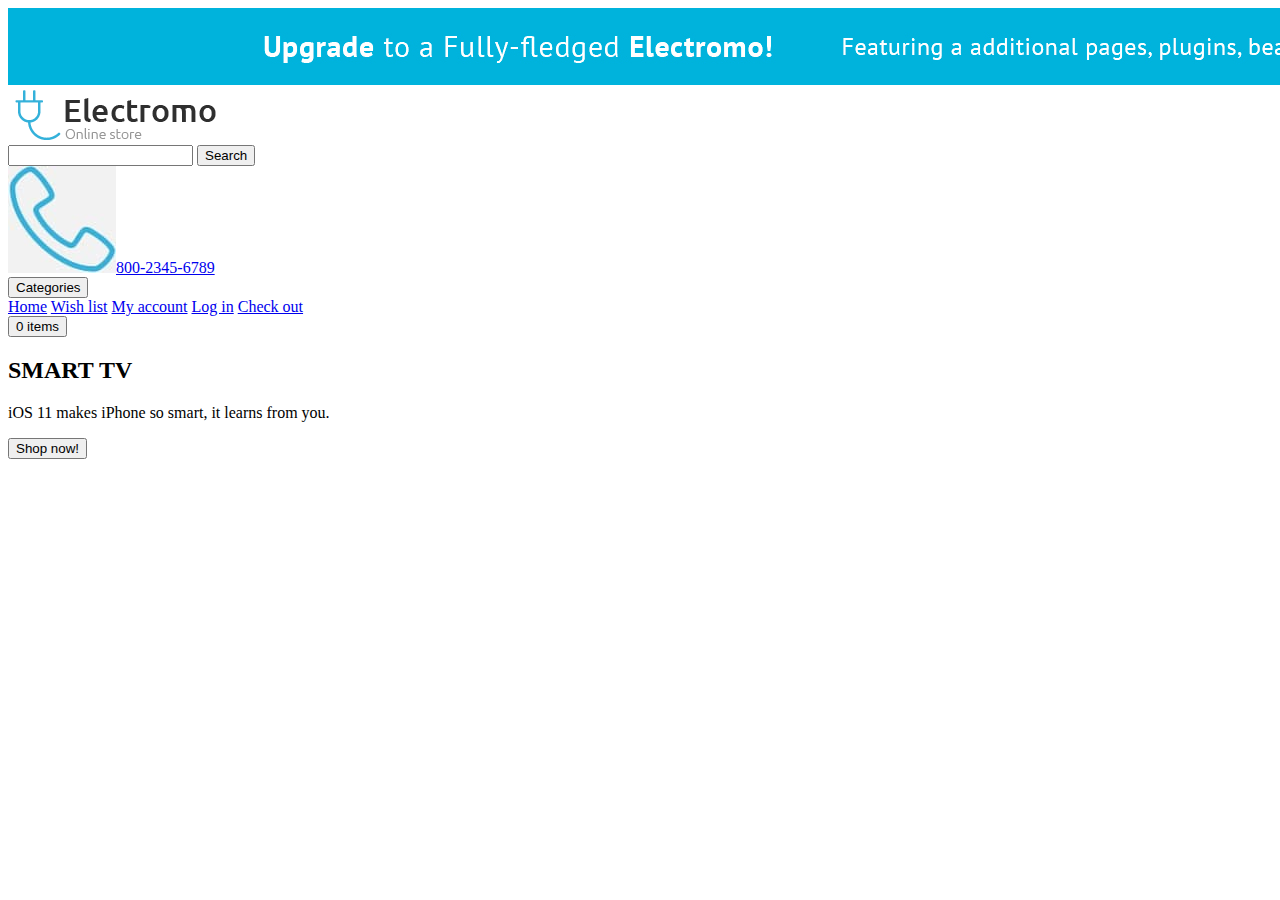
==== HW7/index.html @ c91f85cf "add index and css 1/3 done" ====
<!DOCTYPE html>
<html lang="en">
  <head>
    <meta charset="UTF-8" />
    <meta name="viewport" content="width=device-width, initial-scale=1.0" />
    <meta http-equiv="X-UA-Compatible" content="ie=edge" />
    <title>Document</title>
</head>
<body>
  <header>
    <div class="top">
      <div class="wrapper">
        <a href=""><img src="img/Electromo.jpg" alt="" /></a>
      </div>
    </div>
    <div class="bottom">
      <div class="wrapper">
        <div class="top-container">
          <img class="logo" src="img/logo1.png" alt="" />
          <div class="search">
            <input type="text" />
            <button>Search</button>
          </div>
          <a class="phone-link" href="tel:800-2345-6789"
            ><img src="img/tube.jpg" alt="" />800-2345-6789
          </a>
        </div>
        <nav>
          <button class="categories">Categories</button>
          <div class="nav-links">
            <a href="#">Home</a>
            <a href="#">Wish list</a>
            <a href="#">My account</a>
            <a href="#">Log in</a>
            <a href="#">Check out</a>
          </div>
          <button class="buy">0 items</button>
        </nav>
      </div>
    </div>
  </header>
  <main>
    <div class="wrapper">
      <div class="main-img">
        <div class="main-text">
          <h2>SMART <span>TV</span></h2>
          <p>iOS 11 makes iPhone so smart, it learns from you.</p>
          <button class="shop">Shop now!</button>
        </div>
        <img src="/img/Smart_tv.png" alt="" />
      </div>
    </div>
    <div class="add-img"></div>
  </main>
</body>
</html>
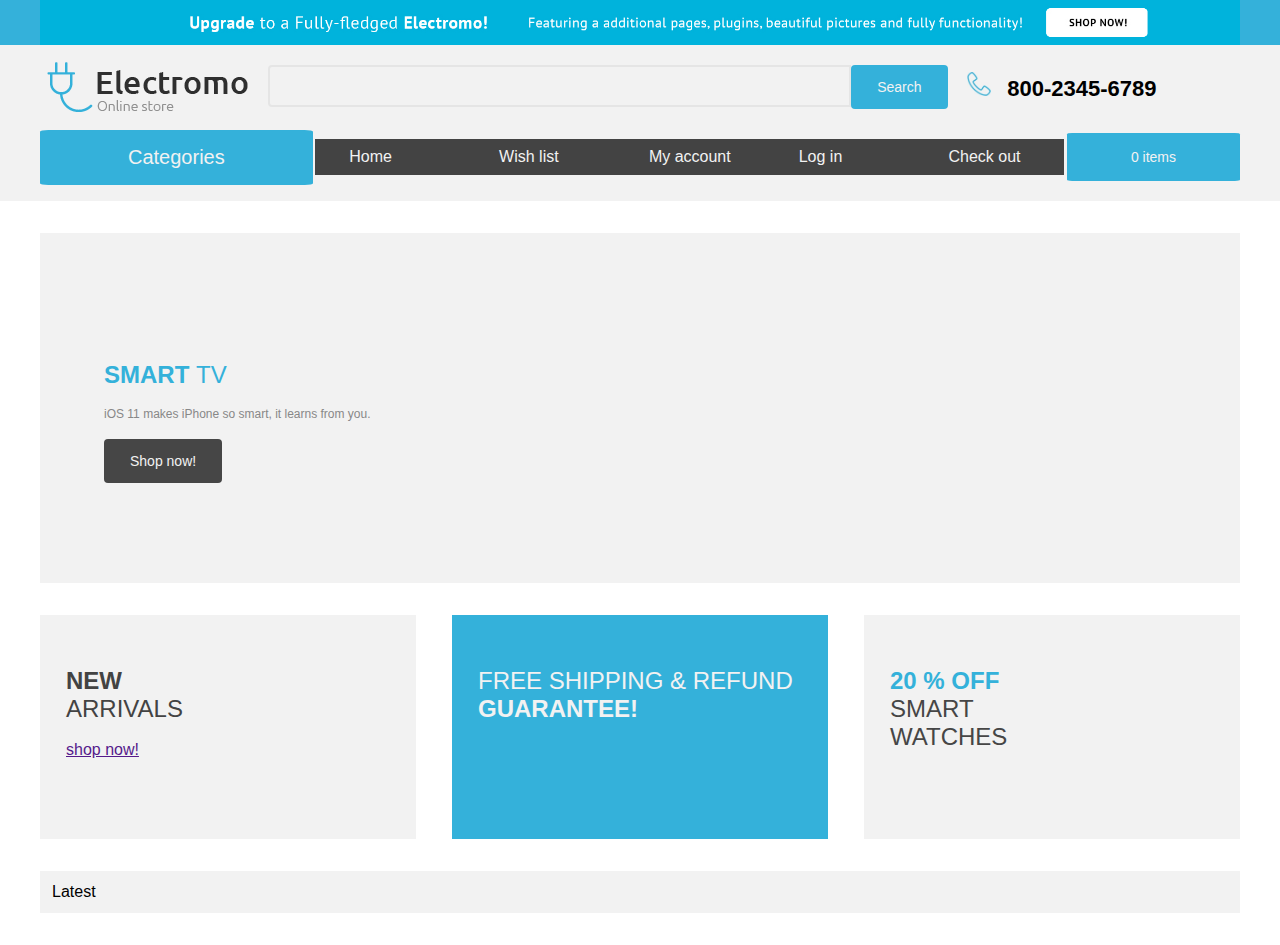
==== commit 264027bb: "add imgs, new banners, 50% ready" ====
--- a/HW7/index.html
+++ b/HW7/index.html
@@ -5,6 +5,7 @@
     <meta name="viewport" content="width=device-width, initial-scale=1.0" />
     <meta http-equiv="X-UA-Compatible" content="ie=edge" />
     <title>Document</title>
+    <link rel="stylesheet" href="style.css">
 </head>
 <body>
   <header>
@@ -41,6 +42,7 @@
   </header>
   <main>
     <div class="wrapper">
+      <div class="separ"></div>
       <div class="main-img">
         <div class="main-text">
           <h2>SMART <span>TV</span></h2>
@@ -49,8 +51,39 @@
         </div>
         <img src="/img/Smart_tv.png" alt="" />
       </div>
+      <div class="separ"></div>
+      <div class="add-img">
+        <div class="banner1">
+          <h2>NEW <br><span>ARRIVALS </span>
+            </h2>
+            <a href="">shop now!</a>
+            <img src="/img/smart_watch.png" alt="">
+
+        </div>
+        <div class="banner2">
+          <h2><span>FREE SHIPPING & REFUND</span>
+          GUARANTEE!</h2>
+        </div>
+        <div class="banner3">
+          <h2>20 % OFF <br> <span class="smart-watches">SMART <br> WATCHES</span></h2>
+            <img src="/img/smart_watch.png" alt="">
+        </div>
+     </div>
+     <div class="separ"></div>
+     <div class="latest">Latest</div>
+     <div class="separ"></div>
+     <div class="products">
+       <div class="banner4">
+
+       </div>
+       <div class="banner5">
+
+       </div>
+       <div class="banner6">
+         
+       </div>
+     </div>
     </div>
-    <div class="add-img"></div>
   </main>
 </body>
 </html>
--- a/HW7/style.css
+++ b/HW7/style.css
@@ -0,0 +1,201 @@
+      * {
+        font: 1em Ubuntu, sans-serif;
+        padding: 0;
+        margin: 0;
+        box-sizing: border-box;
+      }
+
+      .wrapper {
+        max-width: 1200px;
+        margin: 0 auto;
+      }
+
+      .top {
+        background-color: #34b1da;
+      }
+
+      .top img {
+        width: 100%;
+        display: block;
+      }
+
+      .bottom {
+        background-color: #f2f2f2;
+        padding-top: 16px;
+      }
+
+      .top-container {
+        display: flex;
+        justify-content: space-between;
+        align-items: center;
+      }
+
+      .search input {
+        padding: 10px 186px;
+        background-color: #f2f2f2;
+        border: 1px solid #e5e5e5;
+        border-width: 2px;
+        border-radius: 4px 0 0 4px;
+      }
+
+      .search button {
+        padding: 14px;
+        font-size: 14px;
+        color: #f2f2f2;
+        background-color: #34b1da;
+        border: none;
+        padding: 14px 26px;
+        border-radius: 4px;
+        float: right;
+      }
+
+      .phone-link {
+        outline: none;
+        text-decoration: none;
+        color: black;
+        font-size: 22px;
+        font-weight: bold;
+        float: right;
+      }
+
+      .phone-link img {
+        width: 9%;
+        margin-right: 16px;
+      }
+
+      nav {
+        display: flex;
+        justify-content: space-between;
+        align-items: center;
+      }
+
+      .categories {
+        font-size: 20px;
+        color: #f2f2f2;
+        background-color: #34b1da;
+        border: none;
+        padding: 16px 88px;
+        border-radius: 3%;
+        text-align: left;
+      }
+
+      .nav-links {
+        display: grid;
+        grid-template-columns: 1fr 1fr 1fr 1fr 1fr;
+        border-radius: 3%;
+        padding: 26px 0px;
+      }
+
+      .nav-links a {
+        outline: none;
+        text-decoration: none;
+        color: #f2f2f2;
+        background-color: #434343;
+        padding: 9px 34px;
+      }
+
+      .buy {
+        font-size: 14px;
+        color: #f2f2f2;
+        background-color: #34b1da;
+        border: none;
+        padding: 16px 64px;
+        border-radius: 3%;
+      }
+
+      .separ {
+        background-color: white;
+        padding: 16px;
+      }
+
+      .main-img {
+        background-color: #f2f2f2;
+        padding-bottom: 100px;
+      }
+
+      .main-text {
+          padding-top: 128px;;
+          padding-left: 64px;
+      }
+
+      h2 {
+        font-size: 24px;
+        color: #34b1da;
+        font-weight: bold;
+        margin-bottom: 18px;
+      }
+
+      p {
+        font-size: 12px;
+        color: #888888;
+        margin-bottom: 18px;
+      }
+
+      .shop {
+        padding: 14px;
+        font-size: 14px;
+        color: #f2f2f2;
+        background-color: #464646;
+        border: none;
+        padding: 14px 26px;
+        border-radius: 4px;
+        cursor: pointer;
+        transition: all ease 0.35s;
+      }
+
+      .shop:hover {
+        padding: 14px;
+        font-size: 14px;
+        color: #f2f2f2;
+        background-color: #34b1da;
+        border: none;
+        padding: 14px 26px;
+        border-radius: 4px;
+        transition: all ease 0.35s;
+        cursor: pointer;
+      }
+
+      .main-img img {
+        width: 45%;
+        float: right;
+        margin-top: -60px;
+      }
+
+      .add-img {
+        display: grid;
+        grid-template-columns: 376px 376px 376px;
+        justify-content: space-between;
+      }
+
+      .banner1 {
+          background-color: #f2f2f2;
+          padding: 52px 26px;
+      }
+      
+      .banner1 h2 {
+          color: #434343;
+      }
+
+      .banner2 {
+        background-color: #34b1da;
+        padding: 52px 26px;
+     }
+
+     .banner2 h2 {
+         color: #f2f2f2;
+         font-weight: bold;
+     }
+    
+     .banner3 {
+        background-color: #f2f2f2;
+        padding: 52px 26px;
+     }
+
+     .smart-watches {
+         color: #464646;
+     }
+
+     .latest {
+        background-color: #f2f2f2;
+        padding: 12px;
+     }
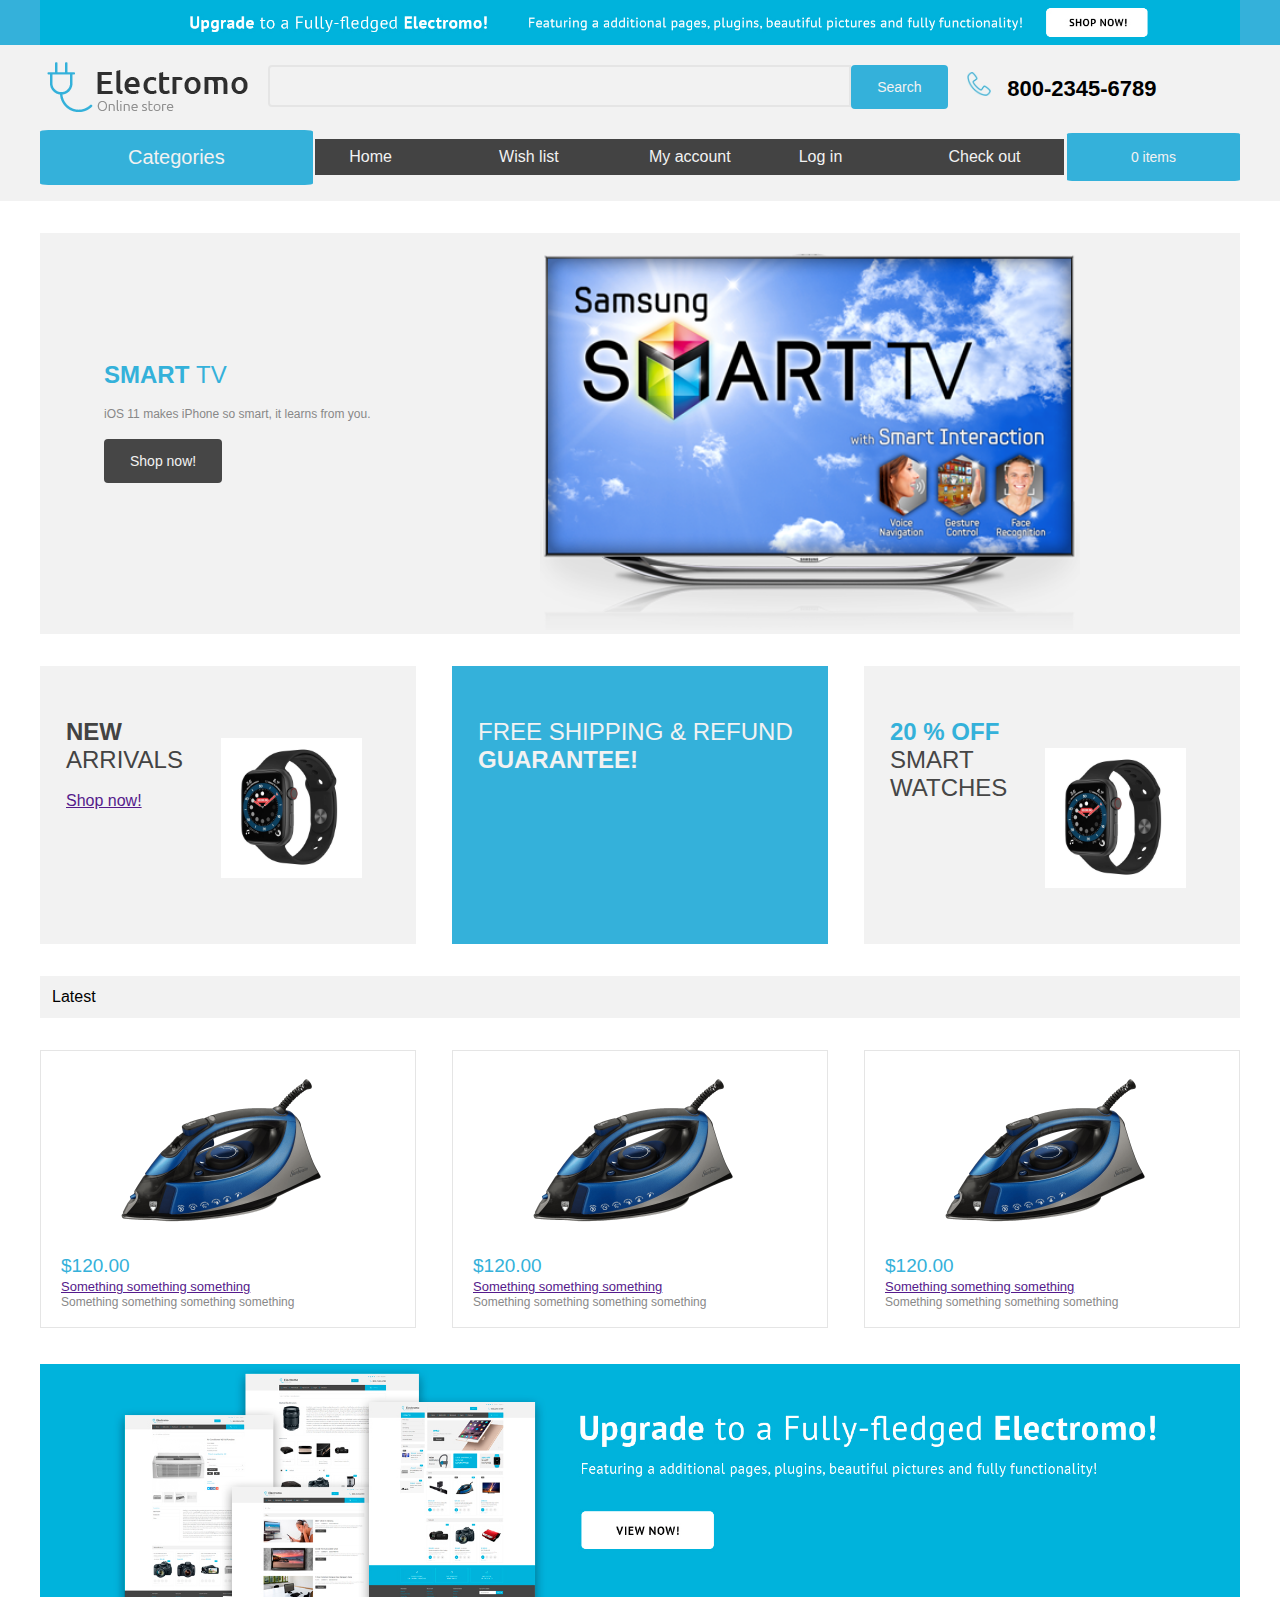
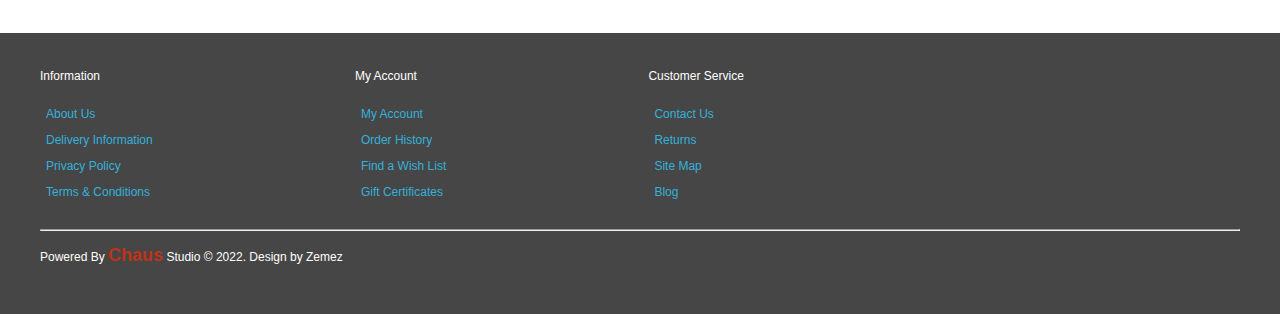
==== commit 8b290fa9: "almost done, near 90%" ====
--- a/HW7/index.html
+++ b/HW7/index.html
@@ -49,15 +49,15 @@
           <p>iOS 11 makes iPhone so smart, it learns from you.</p>
           <button class="shop">Shop now!</button>
         </div>
-        <img src="/img/Smart_tv.png" alt="" />
+        <img src="img/Smart_tv.png" alt="" />
       </div>
       <div class="separ"></div>
       <div class="add-img">
         <div class="banner1">
           <h2>NEW <br><span>ARRIVALS </span>
             </h2>
-            <a href="">shop now!</a>
-            <img src="/img/smart_watch.png" alt="">
+            <a href="">Shop now!</a>
+            <img src="img/smart-watch.png" alt="">
 
         </div>
         <div class="banner2">
@@ -66,7 +66,7 @@
         </div>
         <div class="banner3">
           <h2>20 % OFF <br> <span class="smart-watches">SMART <br> WATCHES</span></h2>
-            <img src="/img/smart_watch.png" alt="">
+            <img src="img/smart-watch.png" alt="">
         </div>
      </div>
      <div class="separ"></div>
@@ -74,16 +74,59 @@
      <div class="separ"></div>
      <div class="products">
        <div class="banner4">
-
+        <img src="img/product.png" alt="">
+        <h3>$120.00</h3>
+        <a href="">Something something something</a>
+        <p>Something something something something </p>
        </div>
-       <div class="banner5">
-
+       <div class="banner4">
+        <img src="img/product.png" alt="">
+        <h3>$120.00</h3>
+        <a href="">Something something something</a>
+        <p>Something something something something </p>
        </div>
-       <div class="banner6">
-         
+       <div class="banner4">
+        <img src="img/product.png" alt="">
+        <h3>$120.00</h3>
+        <a href="">Something something something</a>
+        <p>Something something something something </p>
        </div>
      </div>
+     <a href=""><img class="pre-footer" src="img/pre-footer.jpg" alt=""></a>
+     <div class="separ"></div>
     </div>
   </main>
+  <footer>
+    <div class="wrapper">
+      <div class="foot-columns">
+        <div class="foot-column">
+          <p>Information</p>
+          <a href="">About Us</a>
+          <a href="">Delivery Information</a>
+          <a href="">Privacy Policy</a>
+          <a href="">Terms & Conditions</a>
+        </div>
+        <div class="foot-column">
+          <p>My Account</p>
+          <a href="">My Account</a>
+          <a href="">Order History</a>
+          <a href="">Find a Wish List</a>
+          <a href="">Gift Certificates</a>
+        </div>
+        <div class="foot-column">
+          <p>Customer Service</p>
+          <a href="">Contact Us</a>
+          <a href="">Returns</a>
+          <a href="">Site Map</a>
+          <a href="">Blog</a>
+        </div>
+      </div>
+      <hr>
+      <div class="author">
+        <p>Powered By <span><a class="Chaus" href="https://www.instagram.com/romeo_el_chausone/">Chaus</a></span> Studio  © 2022. Design by Zemez</p>
+        
+      </div>
+    </div>
+  </footer>
 </body>
 </html>
--- a/HW7/style.css
+++ b/HW7/style.css
@@ -103,6 +103,13 @@
         border-radius: 3%;
       }
 
+      .buy:hover {
+        color: #73c9e6;
+        transition: all ease 0.35s;
+        cursor: pointer;
+        
+      }
+
       .separ {
         background-color: white;
         padding: 16px;
@@ -110,7 +117,6 @@
 
       .main-img {
         background-color: #f2f2f2;
-        padding-bottom: 100px;
       }
 
       .main-text {
@@ -139,26 +145,19 @@
         border: none;
         padding: 14px 26px;
         border-radius: 4px;
-        cursor: pointer;
         transition: all ease 0.35s;
       }
 
       .shop:hover {
-        padding: 14px;
-        font-size: 14px;
-        color: #f2f2f2;
-        background-color: #34b1da;
-        border: none;
-        padding: 14px 26px;
-        border-radius: 4px;
+        background-color: #34b1da;
         transition: all ease 0.35s;
         cursor: pointer;
       }
 
       .main-img img {
         width: 45%;
-        float: right;
-        margin-top: -60px;
+        margin-top: -230px;
+        margin-left: 500px;
       }
 
       .add-img {
@@ -170,8 +169,21 @@
       .banner1 {
           background-color: #f2f2f2;
           padding: 52px 26px;
-      }
+          transition: all ease 0.35s;
+          cursor: pointer;
+      }
+
+      .banner1:hover {
+        border: 4px solid #73c9e6;
+        transition: all ease 0.35s;
+        cursor: pointer;
+    }
       
+      .banner1 img {
+        width: 65%;
+        margin-left: 120px;
+        margin-top: -72px;
+      }
       .banner1 h2 {
           color: #434343;
       }
@@ -180,6 +192,12 @@
         background-color: #34b1da;
         padding: 52px 26px;
      }
+
+     .banner2:hover {
+        border: 4px solid #73c9e6;
+        transition: all ease 0.35s;
+        cursor: pointer;
+    }
 
      .banner2 h2 {
          color: #f2f2f2;
@@ -187,9 +205,22 @@
      }
     
      .banner3 {
+        transition: all ease 0.35s;
         background-color: #f2f2f2;
         padding: 52px 26px;
      }
+
+     .banner3:hover {
+        border: 4px solid #73c9e6;
+        transition: all ease 0.35s;
+        cursor: pointer;
+    }
+
+     .banner3 img {
+        width: 65%;
+        margin-left: 120px;
+        margin-top: -72px;
+      }
 
      .smart-watches {
          color: #464646;
@@ -199,3 +230,97 @@
         background-color: #f2f2f2;
         padding: 12px;
      }
+
+     .products {
+        display: grid;
+        grid-template-columns: 376px 376px 376px;
+        justify-content: space-between;
+     }
+
+     .banner4 {
+        border: 1px solid #e5e5e5;
+        padding-left: 20px;
+        margin-bottom: 36px;
+    }
+
+     .banner4 img {
+
+        padding-left: 60px;
+     }
+
+     .banner4 h3 {
+        font-size: 19px;
+        color: #34b1da;
+     }
+
+     .banner4 a {
+        font-size: 13px;
+        
+     }
+
+     .banner4 p {
+        font-size: 12px;
+     }
+
+     .pre-footer {
+         width: 100%;
+     }
+
+     footer {
+        background-color: #464646;
+     }
+
+     .foot-columns {
+         padding: 36px 300px 24px  0px ;
+        display: grid;
+        grid-template-areas: 
+        "foot-column foot-column foot-column"
+     }
+
+     .foot-column {
+        
+        display: grid;
+        grid-template-areas: 
+        "a"
+        "a"
+        "a"
+     }
+
+     .foot-column p {
+        color: white;
+     }
+
+    .foot-column a {
+        outline: none;
+        text-decoration: none;
+        font-size: 12px;
+        color: #34b1da;
+        transition: all ease 0.35s;
+        padding: 6px;
+        
+    }
+
+    .foot-column a:hover {
+        color: white;
+        transition: all ease 0.35s;
+        
+    }
+
+    hr {
+        
+        background-color: #e5e5e5;
+        margin-bottom: 14px;
+    }
+
+    .author p {
+        color: white;
+        padding-bottom: 48px;
+    }
+
+    .Chaus {
+        font-weight: bold;
+        font-size: 18px;
+        outline: none;
+        text-decoration: none;
+        color: #be331b;
+    }
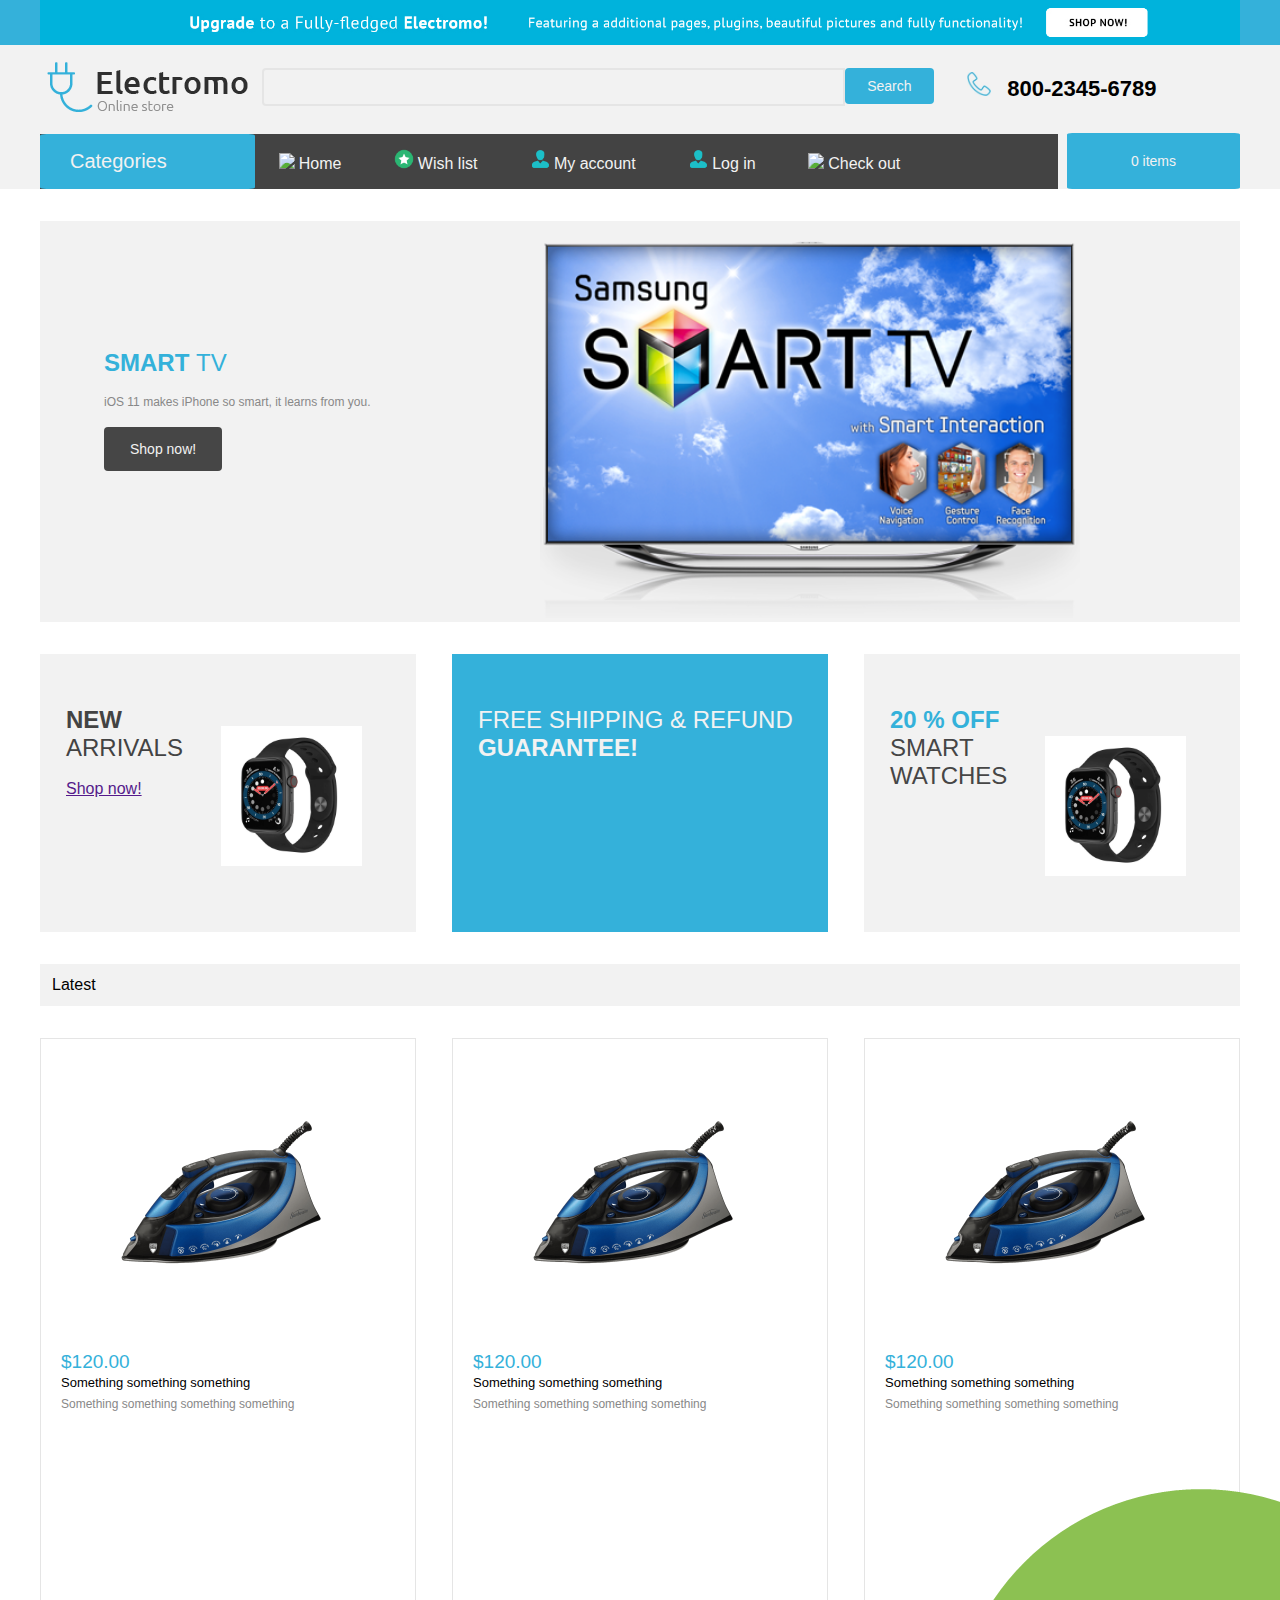
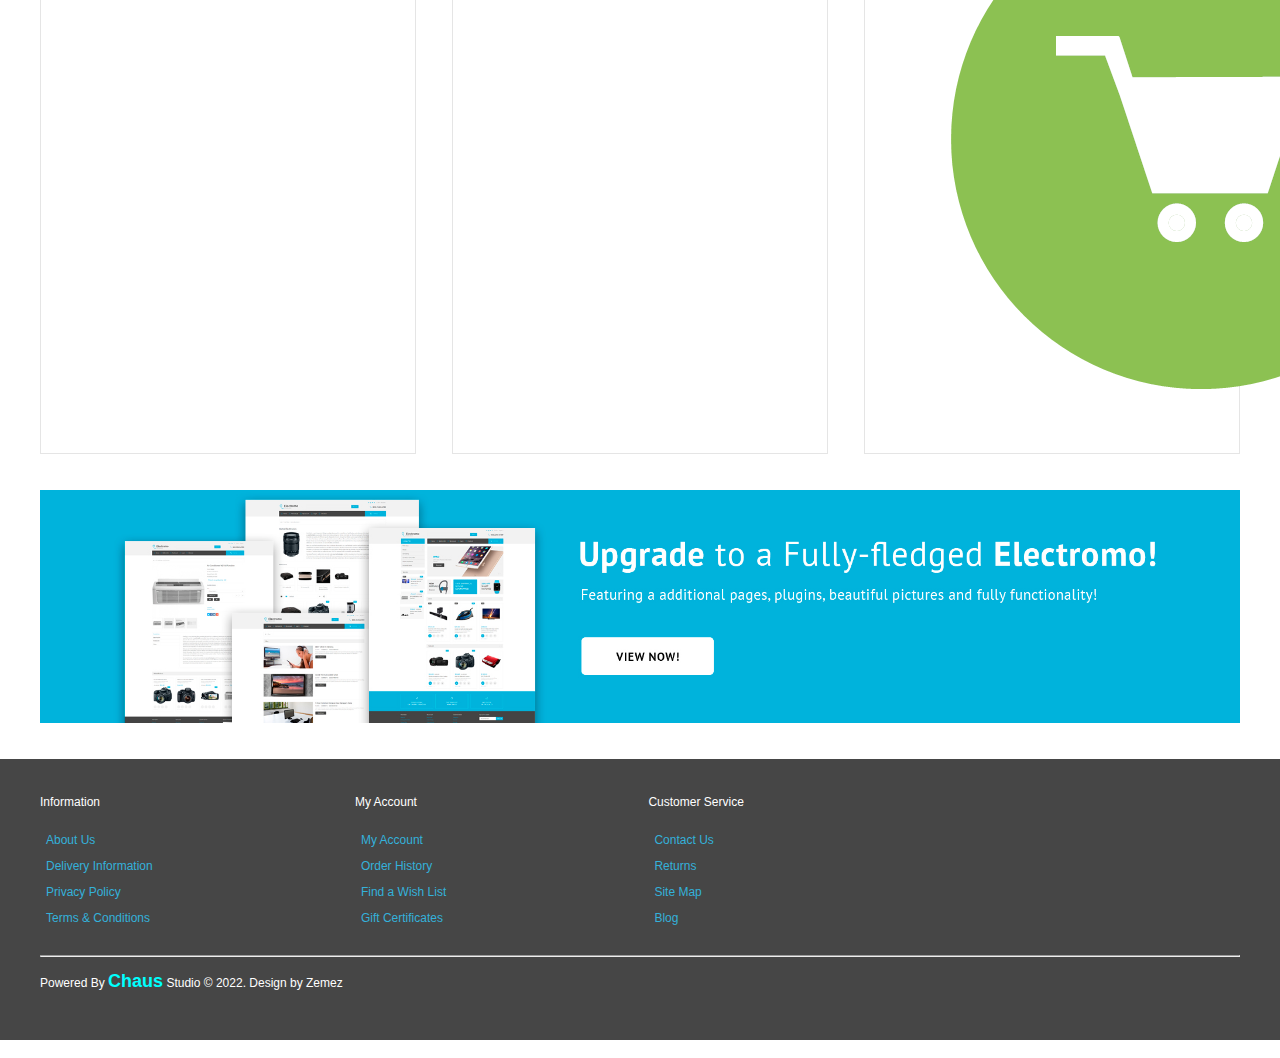
==== commit c723ac05: "navbar and navimg fixed" ====
--- a/HW7/index.html
+++ b/HW7/index.html
@@ -26,18 +26,20 @@
             ><img src="img/tube.jpg" alt="" />800-2345-6789
           </a>
         </div>
-        <nav>
-          <button class="categories">Categories</button>
-          <div class="nav-links">
-            <a href="#">Home</a>
-            <a href="#">Wish list</a>
-            <a href="#">My account</a>
-            <a href="#">Log in</a>
-            <a href="#">Check out</a>
+        <div class="header-nav">
+          <div class="header-nav-inner">
+            <button class="categories">Categories</button>
+            <nav class="nav-links">
+              <a href="#"><img src="img/home.png"/>Home</a>
+              <a href="#"><img src="img/star.png"/>Wish list</a>
+              <a href="#"><img src="img/log.jpg"/>My account</a>
+              <a href="#"><img src="img/log.jpg"/>Log in</a>
+              <a href="#"><img src="img/check.png"/>Check out</a>
+            </nav>
           </div>
-          <button class="buy">0 items</button>
-        </nav>
-      </div>
+           <button class="buy">0 items</button>
+          </div>
+        </div>
     </div>
   </header>
   <main>
@@ -90,6 +92,7 @@
         <h3>$120.00</h3>
         <a href="">Something something something</a>
         <p>Something something something something </p>
+        <img src="img/buy.png" alt="">
        </div>
      </div>
      <a href=""><img class="pre-footer" src="img/pre-footer.jpg" alt=""></a>
--- a/HW7/style.css
+++ b/HW7/style.css
@@ -28,10 +28,11 @@
         display: flex;
         justify-content: space-between;
         align-items: center;
+        margin-bottom: 20px;
       }
 
       .search input {
-        padding: 10px 186px;
+        padding: 8px 186px;
         background-color: #f2f2f2;
         border: 1px solid #e5e5e5;
         border-width: 2px;
@@ -44,9 +45,16 @@
         color: #f2f2f2;
         background-color: #34b1da;
         border: none;
-        padding: 14px 26px;
+        padding: 10px 22px;
         border-radius: 4px;
         float: right;
+        transition: all ease 0.35s;
+      }
+
+      .search button:hover {
+        background-color: black;
+        transition: all ease 0.35s;
+        cursor: pointer;
       }
 
       .phone-link {
@@ -55,7 +63,13 @@
         color: black;
         font-size: 22px;
         font-weight: bold;
-        float: right;
+        transition: all ease 0.35s;
+        margin-left: 20px;
+      }
+
+      .phone-link:hover {
+        color: aqua;
+        transition: all ease 0.35s;
       }
 
       .phone-link img {
@@ -63,10 +77,18 @@
         margin-right: 16px;
       }
 
-      nav {
+      .header-nav {
         display: flex;
         justify-content: space-between;
         align-items: center;
+        border-radius: 3%;
+      }
+
+      .header-nav-inner {
+        display: flex;
+        align-items: center;
+        background-color: #434343;
+        padding-right: 134px; 
       }
 
       .categories {
@@ -76,30 +98,34 @@
         border: none;
         padding: 16px 88px;
         border-radius: 3%;
-        text-align: left;
-      }
-
-      .nav-links {
-        display: grid;
-        grid-template-columns: 1fr 1fr 1fr 1fr 1fr;
-        border-radius: 3%;
-        padding: 26px 0px;
+        padding-left: 30px;
       }
 
       .nav-links a {
-        outline: none;
         text-decoration: none;
         color: #f2f2f2;
         background-color: #434343;
-        padding: 9px 34px;
-      }
+        padding: 9px 24px;
+        display: inline-block;
+      }
+
+        .nav-links a:hover {
+          color: #73c9e6;
+          transition: all ease 0.35s;
+          cursor: pointer;
+          border-radius: 3%;
+        }
+        .nav-links a img {
+          width: 24px;
+          padding-right: 4px;
+        }
 
       .buy {
         font-size: 14px;
         color: #f2f2f2;
         background-color: #34b1da;
         border: none;
-        padding: 16px 64px;
+        padding: 20px 64px;
         border-radius: 3%;
       }
 
@@ -177,7 +203,7 @@
         border: 4px solid #73c9e6;
         transition: all ease 0.35s;
         cursor: pointer;
-    }
+      }
       
       .banner1 img {
         width: 65%;
@@ -191,13 +217,13 @@
       .banner2 {
         background-color: #34b1da;
         padding: 52px 26px;
-     }
+      }
 
      .banner2:hover {
         border: 4px solid #73c9e6;
         transition: all ease 0.35s;
         cursor: pointer;
-    }
+      }
 
      .banner2 h2 {
          color: #f2f2f2;
@@ -244,8 +270,10 @@
     }
 
      .banner4 img {
-
         padding-left: 60px;
+        margin-bottom: 54px;
+        margin-top: 54px;
+        cursor: pointer;
      }
 
      .banner4 h3 {
@@ -254,11 +282,20 @@
      }
 
      .banner4 a {
+         color: black;
         font-size: 13px;
-        
+        outline: none;
+        text-decoration: none;
+     }
+
+     .banner4 a:hover {
+         color: #34b1da;
+        transition: all ease 0.35s;
+        cursor: pointer;
      }
 
      .banner4 p {
+       margin-top: 6px;
         font-size: 12px;
      }
 
@@ -322,5 +359,13 @@
         font-size: 18px;
         outline: none;
         text-decoration: none;
+        color: aqua;
+        transition: all ease 0.35s;
+    }
+    
+
+    .Chaus:hover {
+        
         color: #be331b;
-    }
+        transition: all ease 0.35s;
+    }
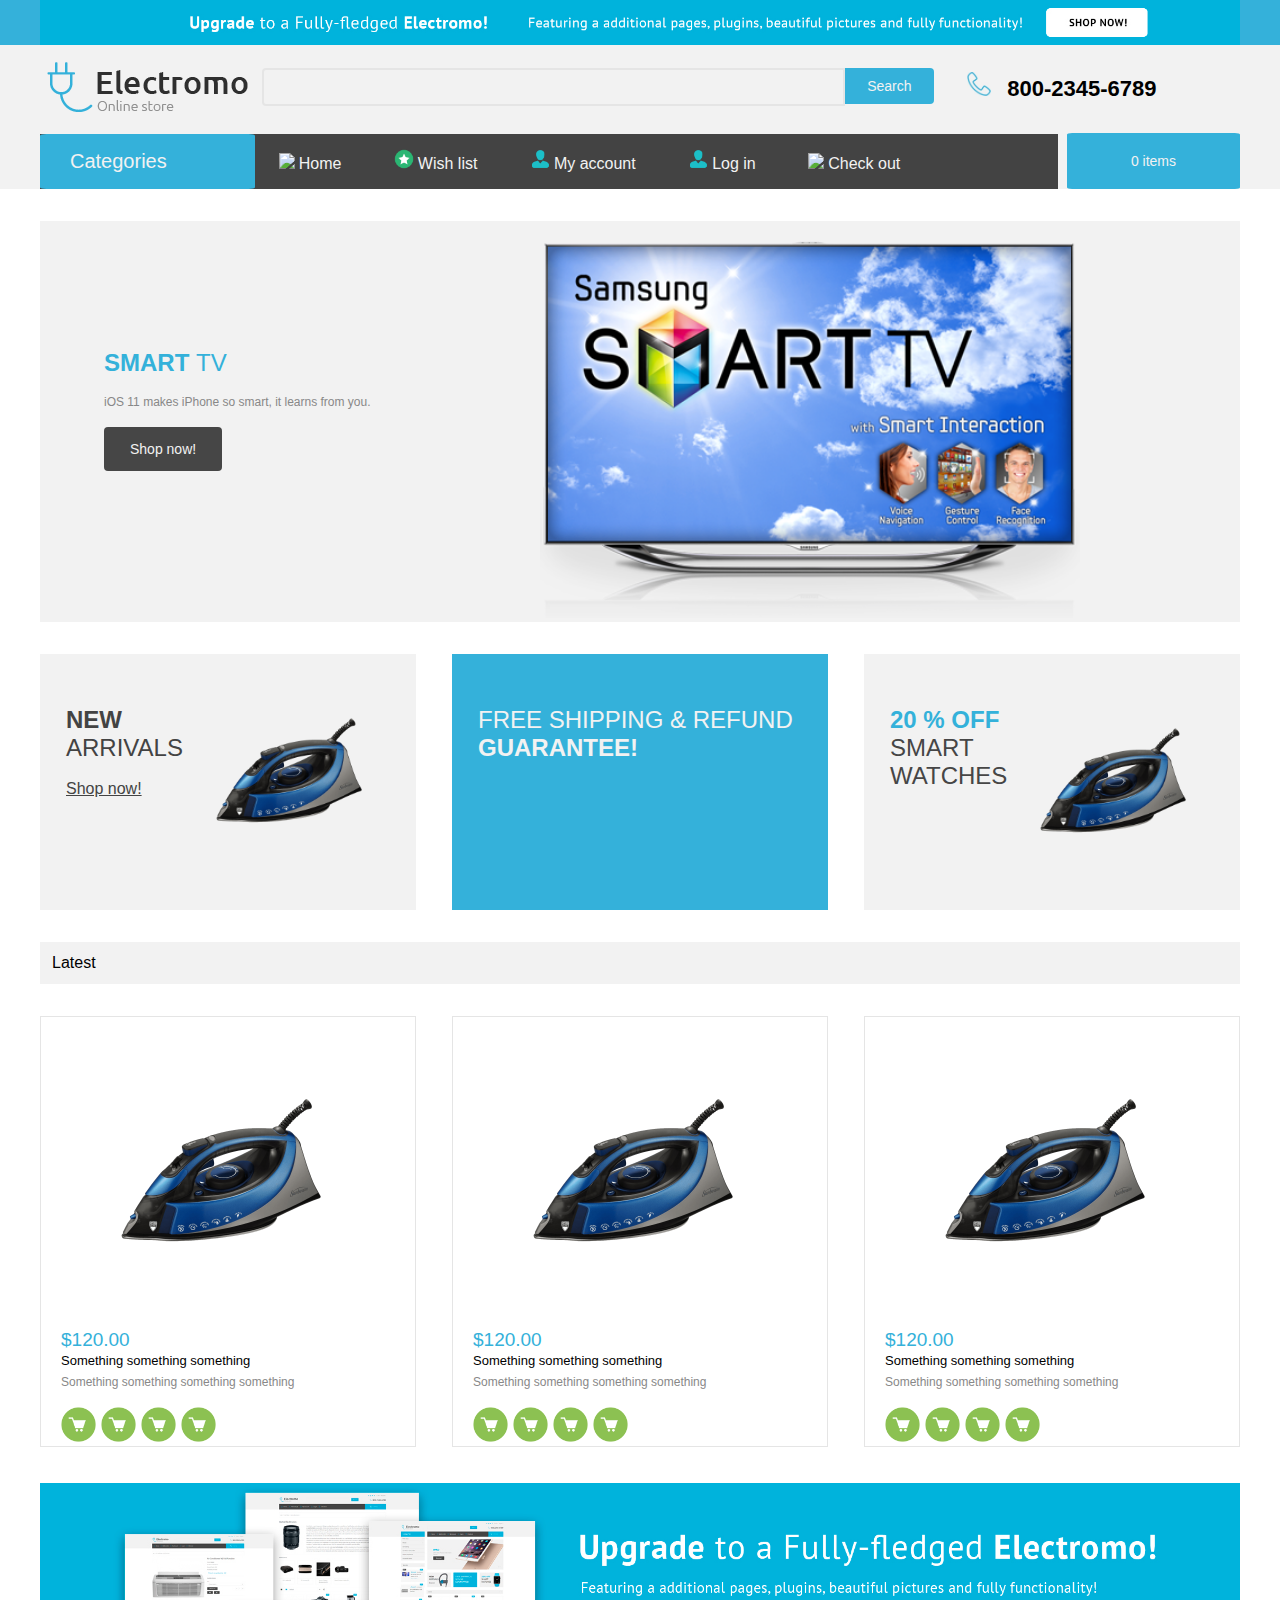
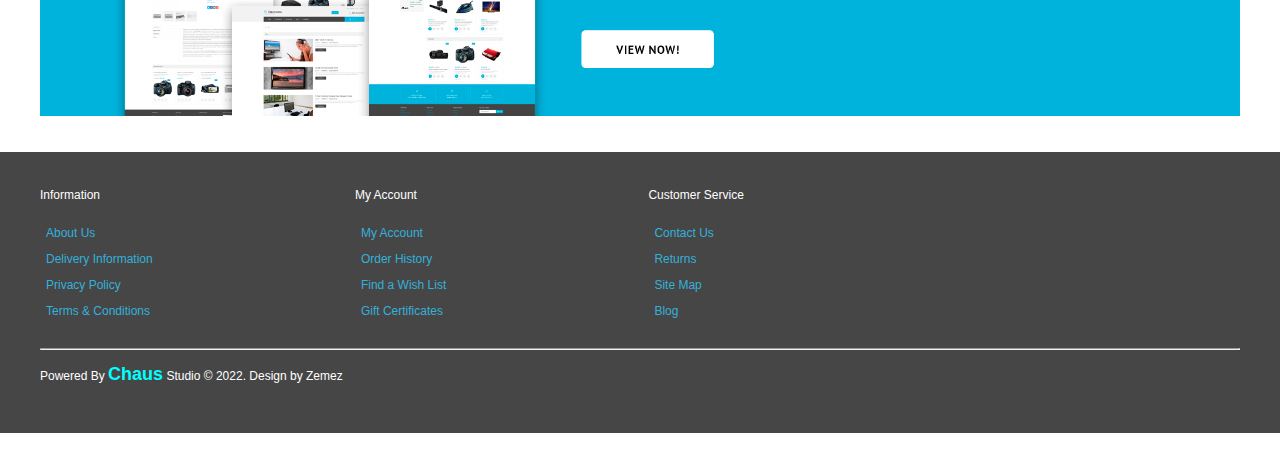
==== commit f791ff4a: "completed" ====
--- a/HW7/index.html
+++ b/HW7/index.html
@@ -59,7 +59,7 @@
           <h2>NEW <br><span>ARRIVALS </span>
             </h2>
             <a href="">Shop now!</a>
-            <img src="img/smart-watch.png" alt="">
+            <img src="img/product.png" alt="">
 
         </div>
         <div class="banner2">
@@ -68,7 +68,7 @@
         </div>
         <div class="banner3">
           <h2>20 % OFF <br> <span class="smart-watches">SMART <br> WATCHES</span></h2>
-            <img src="img/smart-watch.png" alt="">
+            <img src="img/product.png" alt="">
         </div>
      </div>
      <div class="separ"></div>
@@ -76,23 +76,35 @@
      <div class="separ"></div>
      <div class="products">
        <div class="banner4">
-        <img src="img/product.png" alt="">
+        <img class="product" src="img/product.png" alt="">
         <h3>$120.00</h3>
         <a href="">Something something something</a>
         <p>Something something something something </p>
+        <img class="buy-icon" src="img/buy.png" alt="">
+        <img class="buy-icon" src="img/buy.png" alt="">
+        <img class="buy-icon" src="img/buy.png" alt="">
+        <img class="buy-icon" src="img/buy.png" alt="">
        </div>
        <div class="banner4">
-        <img src="img/product.png" alt="">
+        <img class="product"  src="img/product.png" alt="">
         <h3>$120.00</h3>
         <a href="">Something something something</a>
         <p>Something something something something </p>
+        <img class="buy-icon" src="img/buy.png" alt="">
+        <img class="buy-icon" src="img/buy.png" alt="">
+        <img class="buy-icon" src="img/buy.png" alt="">
+        <img class="buy-icon" src="img/buy.png" alt="">
        </div>
        <div class="banner4">
-        <img src="img/product.png" alt="">
+        <img class="product" src="img/product.png" alt="">
         <h3>$120.00</h3>
         <a href="">Something something something</a>
         <p>Something something something something </p>
-        <img src="img/buy.png" alt="">
+        <img class="buy-icon" src="img/buy.png" alt="">
+        <img class="buy-icon" src="img/buy.png" alt="">
+        <img class="buy-icon" src="img/buy.png" alt="">
+        <img class="buy-icon" src="img/buy.png" alt="">
+        <div class="gg-heart"></div>
        </div>
      </div>
      <a href=""><img class="pre-footer" src="img/pre-footer.jpg" alt=""></a>
--- a/HW7/style.css
+++ b/HW7/style.css
@@ -46,14 +46,14 @@
         background-color: #34b1da;
         border: none;
         padding: 10px 22px;
-        border-radius: 4px;
+        border-radius: 0 4px 4px 0 ;
         float: right;
         transition: all ease 0.35s;
       }
 
       .search button:hover {
         background-color: black;
-        transition: all ease 0.35s;
+        transition: all ease 0.20s;
         cursor: pointer;
       }
 
@@ -62,8 +62,8 @@
         text-decoration: none;
         color: black;
         font-size: 22px;
-        font-weight: bold;
-        transition: all ease 0.35s;
+        font-weight: 550;
+        transition: all ease 0.20s;
         margin-left: 20px;
       }
 
@@ -206,13 +206,23 @@
       }
       
       .banner1 img {
-        width: 65%;
-        margin-left: 120px;
-        margin-top: -72px;
+        width: 45%;
+        margin-left: 150px;
+        margin-top: -100px;
       }
       .banner1 h2 {
           color: #434343;
       }
+
+      .banner1 a {
+        color: #434343;
+        transition: all ease 0.35s;
+    }
+
+     .banner1 a:hover {
+      color: aqua;
+      transition: all ease 0.35s;
+    }
 
       .banner2 {
         background-color: #34b1da;
@@ -243,9 +253,9 @@
     }
 
      .banner3 img {
-        width: 65%;
-        margin-left: 120px;
-        margin-top: -72px;
+        width: 45%;
+        margin-left: 150px;
+        margin-top: -100px;
       }
 
      .smart-watches {
@@ -269,7 +279,7 @@
         margin-bottom: 36px;
     }
 
-     .banner4 img {
+     .product {
         padding-left: 60px;
         margin-bottom: 54px;
         margin-top: 54px;
@@ -298,6 +308,11 @@
        margin-top: 6px;
         font-size: 12px;
      }
+
+     .buy-icon {
+      width: 10%;
+      cursor: pointer;
+    }
 
      .pre-footer {
          width: 100%;
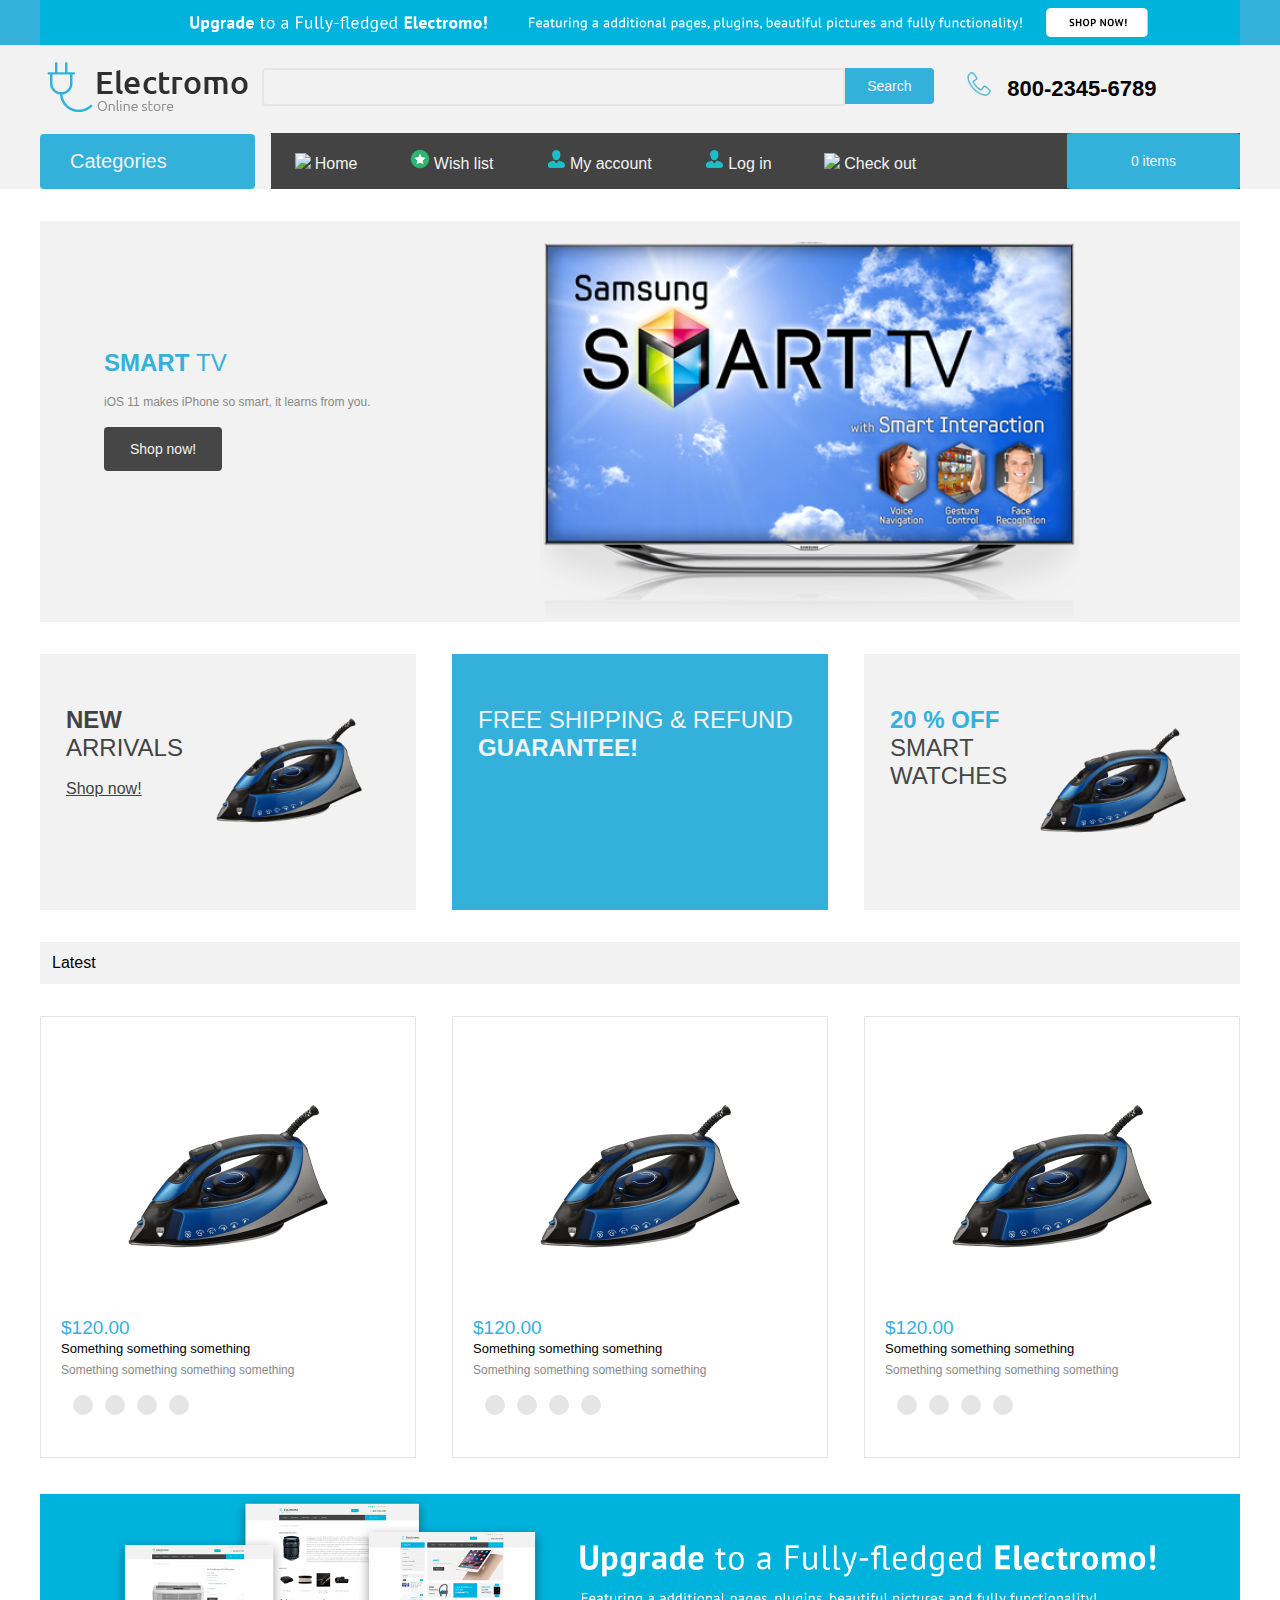
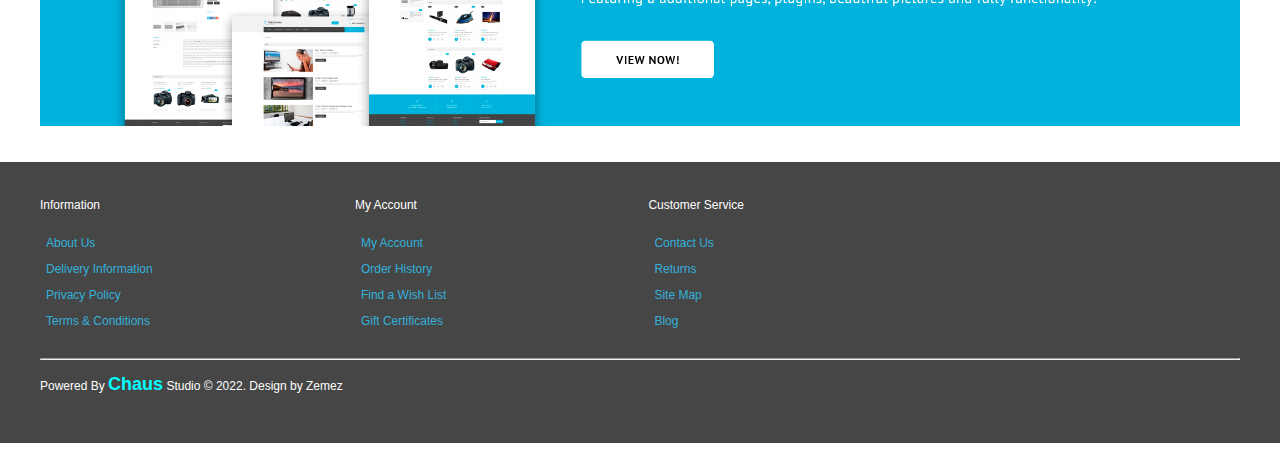
==== commit f348a7ec: "adaptation add for header and main, width: 768px 992px 1210px" ====
--- a/HW7/index.html
+++ b/HW7/index.html
@@ -27,17 +27,17 @@
           </a>
         </div>
         <div class="header-nav">
+          <button class="categories">Categories</button>
           <div class="header-nav-inner">
-            <button class="categories">Categories</button>
             <nav class="nav-links">
-              <a href="#"><img src="img/home.png"/>Home</a>
-              <a href="#"><img src="img/star.png"/>Wish list</a>
-              <a href="#"><img src="img/log.jpg"/>My account</a>
-              <a href="#"><img src="img/log.jpg"/>Log in</a>
-              <a href="#"><img src="img/check.png"/>Check out</a>
+              <a href="#"><img src="img/home.png"/><span>Home</span></a>
+              <a href="#"><img src="img/star.png"/><span>Wish list</span></a>
+              <a href="#"><img src="img/log.jpg"/><span>My account</span></a>
+              <a href="#"><img src="img/log.jpg"/><span>Log in</span></a>
+              <a href="#"><img src="img/check.png"/><span>Check out</span></a>
             </nav>
+            <button class="buy">0 items</button>
           </div>
-           <button class="buy">0 items</button>
           </div>
         </div>
     </div>
@@ -80,31 +80,55 @@
         <h3>$120.00</h3>
         <a href="">Something something something</a>
         <p>Something something something something </p>
-        <img class="buy-icon" src="img/buy.png" alt="">
-        <img class="buy-icon" src="img/buy.png" alt="">
-        <img class="buy-icon" src="img/buy.png" alt="">
-        <img class="buy-icon" src="img/buy.png" alt="">
+        <ul class="link-list">
+          <li class="link-item">
+            <a href="#"><i class="fa-solid fa-bag-shopping"></i></a>
+          </li>
+          <li class="link-item">
+            <a href="#"><i class="fa-solid fa-heart"></i></a>
+          </li>
+          <li class="link-item">
+            <a href="#"><i class="fa-solid fa-right-left"></i></a>
+          </li>
+          <li class="link-item">
+            <a href="#"><i class="fa-solid fa-eye"></i></a>
        </div>
        <div class="banner4">
         <img class="product"  src="img/product.png" alt="">
         <h3>$120.00</h3>
         <a href="">Something something something</a>
         <p>Something something something something </p>
-        <img class="buy-icon" src="img/buy.png" alt="">
-        <img class="buy-icon" src="img/buy.png" alt="">
-        <img class="buy-icon" src="img/buy.png" alt="">
-        <img class="buy-icon" src="img/buy.png" alt="">
+        <ul class="link-list">
+          <li class="link-item">
+            <a href="#"><i class="fa-solid fa-bag-shopping"></i></a>
+          </li>
+          <li class="link-item">
+            <a href="#"><i class="fa-solid fa-heart"></i></a>
+          </li>
+          <li class="link-item">
+            <a href="#"><i class="fa-solid fa-right-left"></i></a>
+          </li>
+          <li class="link-item">
+            <a href="#"><i class="fa-solid fa-eye"></i></a>
        </div>
        <div class="banner4">
         <img class="product" src="img/product.png" alt="">
         <h3>$120.00</h3>
         <a href="">Something something something</a>
         <p>Something something something something </p>
-        <img class="buy-icon" src="img/buy.png" alt="">
-        <img class="buy-icon" src="img/buy.png" alt="">
-        <img class="buy-icon" src="img/buy.png" alt="">
-        <img class="buy-icon" src="img/buy.png" alt="">
-        <div class="gg-heart"></div>
+            
+        <ul class="link-list">
+          <li class="link-item">
+            <a href="#"><i class="fa-solid fa-bag-shopping"></i></a>
+          </li>
+          <li class="link-item">
+            <a href="#"><i class="fa-solid fa-heart"></i></a>
+          </li>
+          <li class="link-item">
+            <a href="#"><i class="fa-solid fa-right-left"></i></a>
+          </li>
+          <li class="link-item">
+            <a href="#"><i class="fa-solid fa-eye"></i></a>
        </div>
      </div>
      <a href=""><img class="pre-footer" src="img/pre-footer.jpg" alt=""></a>
@@ -143,5 +167,8 @@
       </div>
     </div>
   </footer>
+  <script
+    src="https://kit.fontawesome.com/6f7d10c188.js"
+    crossorigin="anonymous"></script>
 </body>
 </html>
--- a/HW7/style.css
+++ b/HW7/style.css
@@ -1,386 +1,437 @@
-      * {
-        font: 1em Ubuntu, sans-serif;
-        padding: 0;
-        margin: 0;
-        box-sizing: border-box;
-      }
-
-      .wrapper {
-        max-width: 1200px;
-        margin: 0 auto;
-      }
-
-      .top {
-        background-color: #34b1da;
-      }
-
-      .top img {
-        width: 100%;
-        display: block;
-      }
-
-      .bottom {
-        background-color: #f2f2f2;
-        padding-top: 16px;
-      }
-
-      .top-container {
-        display: flex;
-        justify-content: space-between;
-        align-items: center;
-        margin-bottom: 20px;
-      }
-
-      .search input {
-        padding: 8px 186px;
-        background-color: #f2f2f2;
-        border: 1px solid #e5e5e5;
-        border-width: 2px;
-        border-radius: 4px 0 0 4px;
-      }
-
-      .search button {
-        padding: 14px;
-        font-size: 14px;
-        color: #f2f2f2;
-        background-color: #34b1da;
-        border: none;
-        padding: 10px 22px;
-        border-radius: 0 4px 4px 0 ;
-        float: right;
-        transition: all ease 0.35s;
-      }
-
-      .search button:hover {
-        background-color: black;
-        transition: all ease 0.20s;
-        cursor: pointer;
-      }
-
-      .phone-link {
-        outline: none;
-        text-decoration: none;
-        color: black;
-        font-size: 22px;
-        font-weight: 550;
-        transition: all ease 0.20s;
-        margin-left: 20px;
-      }
-
-      .phone-link:hover {
-        color: aqua;
-        transition: all ease 0.35s;
-      }
-
-      .phone-link img {
-        width: 9%;
-        margin-right: 16px;
-      }
-
-      .header-nav {
-        display: flex;
-        justify-content: space-between;
-        align-items: center;
-        border-radius: 3%;
-      }
-
-      .header-nav-inner {
-        display: flex;
-        align-items: center;
-        background-color: #434343;
-        padding-right: 134px; 
-      }
-
-      .categories {
-        font-size: 20px;
-        color: #f2f2f2;
-        background-color: #34b1da;
-        border: none;
-        padding: 16px 88px;
-        border-radius: 3%;
-        padding-left: 30px;
-      }
-
-      .nav-links a {
-        text-decoration: none;
-        color: #f2f2f2;
-        background-color: #434343;
-        padding: 9px 24px;
-        display: inline-block;
-      }
-
-        .nav-links a:hover {
-          color: #73c9e6;
-          transition: all ease 0.35s;
-          cursor: pointer;
-          border-radius: 3%;
-        }
-        .nav-links a img {
-          width: 24px;
-          padding-right: 4px;
-        }
-
-      .buy {
-        font-size: 14px;
-        color: #f2f2f2;
-        background-color: #34b1da;
-        border: none;
-        padding: 20px 64px;
-        border-radius: 3%;
-      }
-
-      .buy:hover {
-        color: #73c9e6;
-        transition: all ease 0.35s;
-        cursor: pointer;
-        
-      }
-
-      .separ {
-        background-color: white;
-        padding: 16px;
-      }
-
-      .main-img {
-        background-color: #f2f2f2;
-      }
-
-      .main-text {
-          padding-top: 128px;;
-          padding-left: 64px;
-      }
-
-      h2 {
-        font-size: 24px;
-        color: #34b1da;
-        font-weight: bold;
-        margin-bottom: 18px;
-      }
-
-      p {
-        font-size: 12px;
-        color: #888888;
-        margin-bottom: 18px;
-      }
-
-      .shop {
-        padding: 14px;
-        font-size: 14px;
-        color: #f2f2f2;
-        background-color: #464646;
-        border: none;
-        padding: 14px 26px;
-        border-radius: 4px;
-        transition: all ease 0.35s;
-      }
-
-      .shop:hover {
-        background-color: #34b1da;
-        transition: all ease 0.35s;
-        cursor: pointer;
-      }
-
-      .main-img img {
-        width: 45%;
-        margin-top: -230px;
-        margin-left: 500px;
-      }
-
-      .add-img {
-        display: grid;
-        grid-template-columns: 376px 376px 376px;
-        justify-content: space-between;
-      }
-
-      .banner1 {
-          background-color: #f2f2f2;
-          padding: 52px 26px;
-          transition: all ease 0.35s;
-          cursor: pointer;
-      }
-
-      .banner1:hover {
-        border: 4px solid #73c9e6;
-        transition: all ease 0.35s;
-        cursor: pointer;
-      }
-      
-      .banner1 img {
-        width: 45%;
-        margin-left: 150px;
-        margin-top: -100px;
-      }
-      .banner1 h2 {
-          color: #434343;
-      }
-
-      .banner1 a {
-        color: #434343;
-        transition: all ease 0.35s;
-    }
-
-     .banner1 a:hover {
-      color: aqua;
-      transition: all ease 0.35s;
-    }
-
-      .banner2 {
-        background-color: #34b1da;
-        padding: 52px 26px;
-      }
-
-     .banner2:hover {
-        border: 4px solid #73c9e6;
-        transition: all ease 0.35s;
-        cursor: pointer;
-      }
-
-     .banner2 h2 {
-         color: #f2f2f2;
-         font-weight: bold;
-     }
-    
-     .banner3 {
-        transition: all ease 0.35s;
-        background-color: #f2f2f2;
-        padding: 52px 26px;
-     }
-
-     .banner3:hover {
-        border: 4px solid #73c9e6;
-        transition: all ease 0.35s;
-        cursor: pointer;
-    }
-
-     .banner3 img {
-        width: 45%;
-        margin-left: 150px;
-        margin-top: -100px;
-      }
-
-     .smart-watches {
-         color: #464646;
-     }
-
-     .latest {
-        background-color: #f2f2f2;
-        padding: 12px;
-     }
-
-     .products {
-        display: grid;
-        grid-template-columns: 376px 376px 376px;
-        justify-content: space-between;
-     }
-
-     .banner4 {
-        border: 1px solid #e5e5e5;
-        padding-left: 20px;
-        margin-bottom: 36px;
-    }
-
-     .product {
-        padding-left: 60px;
-        margin-bottom: 54px;
-        margin-top: 54px;
-        cursor: pointer;
-     }
-
-     .banner4 h3 {
-        font-size: 19px;
-        color: #34b1da;
-     }
-
-     .banner4 a {
-         color: black;
-        font-size: 13px;
-        outline: none;
-        text-decoration: none;
-     }
-
-     .banner4 a:hover {
-         color: #34b1da;
-        transition: all ease 0.35s;
-        cursor: pointer;
-     }
-
-     .banner4 p {
-       margin-top: 6px;
-        font-size: 12px;
-     }
-
-     .buy-icon {
-      width: 10%;
-      cursor: pointer;
-    }
-
-     .pre-footer {
-         width: 100%;
-     }
-
-     footer {
-        background-color: #464646;
-     }
-
-     .foot-columns {
-         padding: 36px 300px 24px  0px ;
-        display: grid;
-        grid-template-areas: 
-        "foot-column foot-column foot-column"
-     }
-
-     .foot-column {
-        
-        display: grid;
-        grid-template-areas: 
-        "a"
-        "a"
-        "a"
-     }
-
-     .foot-column p {
-        color: white;
-     }
-
-    .foot-column a {
-        outline: none;
-        text-decoration: none;
-        font-size: 12px;
-        color: #34b1da;
-        transition: all ease 0.35s;
-        padding: 6px;
-        
-    }
-
-    .foot-column a:hover {
-        color: white;
-        transition: all ease 0.35s;
-        
-    }
-
-    hr {
-        
-        background-color: #e5e5e5;
-        margin-bottom: 14px;
-    }
-
-    .author p {
-        color: white;
-        padding-bottom: 48px;
-    }
-
-    .Chaus {
-        font-weight: bold;
-        font-size: 18px;
-        outline: none;
-        text-decoration: none;
-        color: aqua;
-        transition: all ease 0.35s;
-    }
-    
-
-    .Chaus:hover {
-        
-        color: #be331b;
-        transition: all ease 0.35s;
-    }
+* {
+font: 1em Ubuntu, sans-serif;
+padding: 0;
+margin: 0;
+box-sizing: border-box;
+}
+
+.wrapper {
+max-width: 1200px;
+margin: 0 auto;
+}
+
+.top {
+background-color: #34b1da;
+}
+
+.top img {
+width: 100%;
+display: block;
+}
+
+.bottom {
+background-color: #f2f2f2;
+padding-top: 16px;
+}
+
+.top-container {
+display: flex;
+justify-content: space-between;
+align-items: center;
+margin-bottom: 20px;
+}
+
+.search input {
+padding: 8px 186px;
+background-color: #f2f2f2;
+border: 1px solid #e5e5e5;
+border-width: 2px;
+border-radius: 4px 0 0 4px;
+}
+
+.search button {
+padding: 14px;
+font-size: 14px;
+color: #f2f2f2;
+background-color: #34b1da;
+border: none;
+padding: 10px 22px;
+border-radius: 0 4px 4px 0 ;
+float: right;
+transition: all ease 0.35s;
+}
+
+.search button:hover {
+background-color: black;
+transition: all ease 0.20s;
+cursor: pointer;
+}
+
+.phone-link {
+outline: none;
+text-decoration: none;
+color: black;
+font-size: 22px;
+font-weight: 550;
+transition: all ease 0.20s;
+margin-left: 20px;
+}
+
+.phone-link:hover {
+color: aqua;
+transition: all ease 0.35s;
+}
+
+.phone-link img {
+width: 9%;
+margin-right: 16px;
+}
+
+.header-nav {
+display: flex;
+justify-content: space-between;
+align-items: center;
+}
+
+.header-nav-inner {
+display: flex;
+align-items: center;
+background-color: #434343;
+width: 100%;
+justify-content: space-between;
+}
+
+.categories {
+font-size: 20px;
+color: #f2f2f2;
+background-color: #34b1da;
+border: none;
+padding: 16px 88px;
+border-radius: 4px;
+padding-left: 30px;
+margin-right: 16px;
+}
+
+.nav-links a {
+text-decoration: none;
+color: #f2f2f2;
+background-color: #434343;
+padding: 9px 24px;
+display: inline-block;
+}
+
+.nav-links a:hover {
+color: #73c9e6;
+transition: all ease 0.35s;
+cursor: pointer;
+border-radius: 3%;
+}
+.nav-links a img {
+width: 24px;
+padding-right: 4px;
+}
+
+.buy {
+font-size: 14px;
+color: #f2f2f2;
+background-color: #34b1da;
+border: none;
+padding: 20px 64px;
+border-radius: 3%;
+}
+
+.buy:hover {
+color: #73c9e6;
+transition: all ease 0.35s;
+cursor: pointer;
+
+}
+
+.separ {
+background-color: white;
+padding: 16px;
+}
+
+.main-img {
+background-color: #f2f2f2;
+}
+
+.main-text {
+padding-top: 128px;;
+padding-left: 64px;
+}
+
+h2 {
+font-size: 24px;
+color: #34b1da;
+font-weight: bold;
+margin-bottom: 18px;
+}
+
+p {
+font-size: 12px;
+color: #888888;
+margin-bottom: 18px;
+}
+
+.shop {
+padding: 14px;
+font-size: 14px;
+color: #f2f2f2;
+background-color: #464646;
+border: none;
+padding: 14px 26px;
+border-radius: 4px;
+transition: all ease 0.35s;
+}
+
+.shop:hover {
+background-color: #34b1da;
+transition: all ease 0.35s;
+cursor: pointer;
+}
+
+.main-img img {
+width: 45%;
+margin-top: -230px;
+margin-left: 500px;
+}
+
+.add-img {
+display: grid;
+grid-template-columns: 376px 376px 376px;
+justify-content: space-between;
+}
+
+.banner1 {
+background-color: #f2f2f2;
+padding: 52px 26px;
+transition: all ease 0.35s;
+cursor: pointer;
+}
+
+.banner1:hover {
+border: 4px solid #73c9e6;
+transition: all ease 0.35s;
+cursor: pointer;
+}
+
+.banner1 img {
+width: 45%;
+margin-left: 150px;
+margin-top: -100px;
+}
+.banner1 h2 {
+color: #434343;
+}
+
+.banner1 a {
+color: #434343;
+transition: all ease 0.35s;
+}
+
+.banner1 a:hover {
+color: aqua;
+transition: all ease 0.35s;
+}
+
+.banner2 {
+background-color: #34b1da;
+padding: 52px 26px;
+}
+
+.banner2:hover {
+border: 4px solid #73c9e6;
+transition: all ease 0.35s;
+cursor: pointer;
+}
+
+.banner2 h2 {
+color: #f2f2f2;
+font-weight: bold;
+}
+
+.banner3 {
+transition: all ease 0.35s;
+background-color: #f2f2f2;
+padding: 52px 26px;
+}
+
+.banner3:hover {
+border: 4px solid #73c9e6;
+transition: all ease 0.35s;
+cursor: pointer;
+}
+
+.banner3 img {
+width: 45%;
+margin-left: 150px;
+margin-top: -100px;
+}
+
+.smart-watches {
+color: #464646;
+}
+
+.latest {
+background-color: #f2f2f2;
+padding: 12px;
+}
+
+.products {
+display: grid;
+grid-template-columns: 376px 376px 376px;
+justify-content: space-between;
+}
+
+.banner4 {
+border: 1px solid #e5e5e5;
+padding: 20px;
+margin-bottom: 36px;
+}
+
+.product {
+display: block;
+height: 200px;
+margin: 40px auto;
+}
+
+.banner4 h3 {
+font-size: 19px;
+color: #34b1da;
+}
+
+.banner4 a {
+color: black;
+font-size: 13px;
+outline: none;
+text-decoration: none;
+}
+
+.banner4 a:hover {
+color: #34b1da;
+transition: all ease 0.35s;
+cursor: pointer;
+}
+
+.banner4 p {
+margin-top: 6px;
+font-size: 12px;
+}
+
+.buy-icon {
+width: 10%;
+cursor: pointer;
+}
+
+.pre-footer {
+width: 100%;
+}
+
+footer {
+background-color: #464646;
+}
+
+.foot-columns {
+padding: 36px 300px 24px  0px ;
+display: grid;
+grid-template-areas: 
+"foot-column foot-column foot-column"
+}
+
+.foot-column {
+
+display: grid;
+grid-template-areas: 
+"a"
+"a"
+"a"
+}
+
+.foot-column p {
+color: white;
+}
+
+.foot-column a {
+outline: none;
+text-decoration: none;
+font-size: 12px;
+color: #34b1da;
+transition: all ease 0.35s;
+padding: 6px;
+
+}
+
+.foot-column a:hover {
+color: white;
+transition: all ease 0.35s;
+
+}
+
+hr {
+
+background-color: #e5e5e5;
+margin-bottom: 14px;
+}
+
+.author p {
+color: white;
+padding-bottom: 48px;
+}
+
+.Chaus {
+font-weight: bold;
+font-size: 18px;
+outline: none;
+text-decoration: none;
+color: aqua;
+transition: all ease 0.35s;
+}
+
+
+.Chaus:hover {
+
+color: #be331b;
+transition: all ease 0.35s;
+}
+
+.link-list {
+list-style-type: none;
+display: flex;
+margin-bottom: 22px;
+}
+
+.link-item {
+margin-left: 12px;
+padding: 10px;
+border: 1px none black;
+border-radius: 45px;
+background-color: #e5e5e5;
+transition: all ease 0.35s;
+animation: slidein 5s infinite;
+}
+
+.link-item:hover {
+color: white;
+cursor: pointer;
+background-color: black;
+transition: all ease 0.35s;
+animation: slidein 5s infinite;
+}
+
+.fa-solid fa-bag-shopping {
+background-color: #34b1da;
+}
+
+@media screen and (max-width: 1240px) {
+  .wrapper {
+    max-width: 952px;
+  }
+  .nav-links span {
+    display: none;
+  }
+}
+
+@media screen and (max-width: 992px) {
+  .wrapper {
+    max-width: 728px;
+  }
+  
+}
+
+@media screen and (max-width: 768px) {
+  .wrapper {
+    max-width: 536px;
+  }
+  
+}